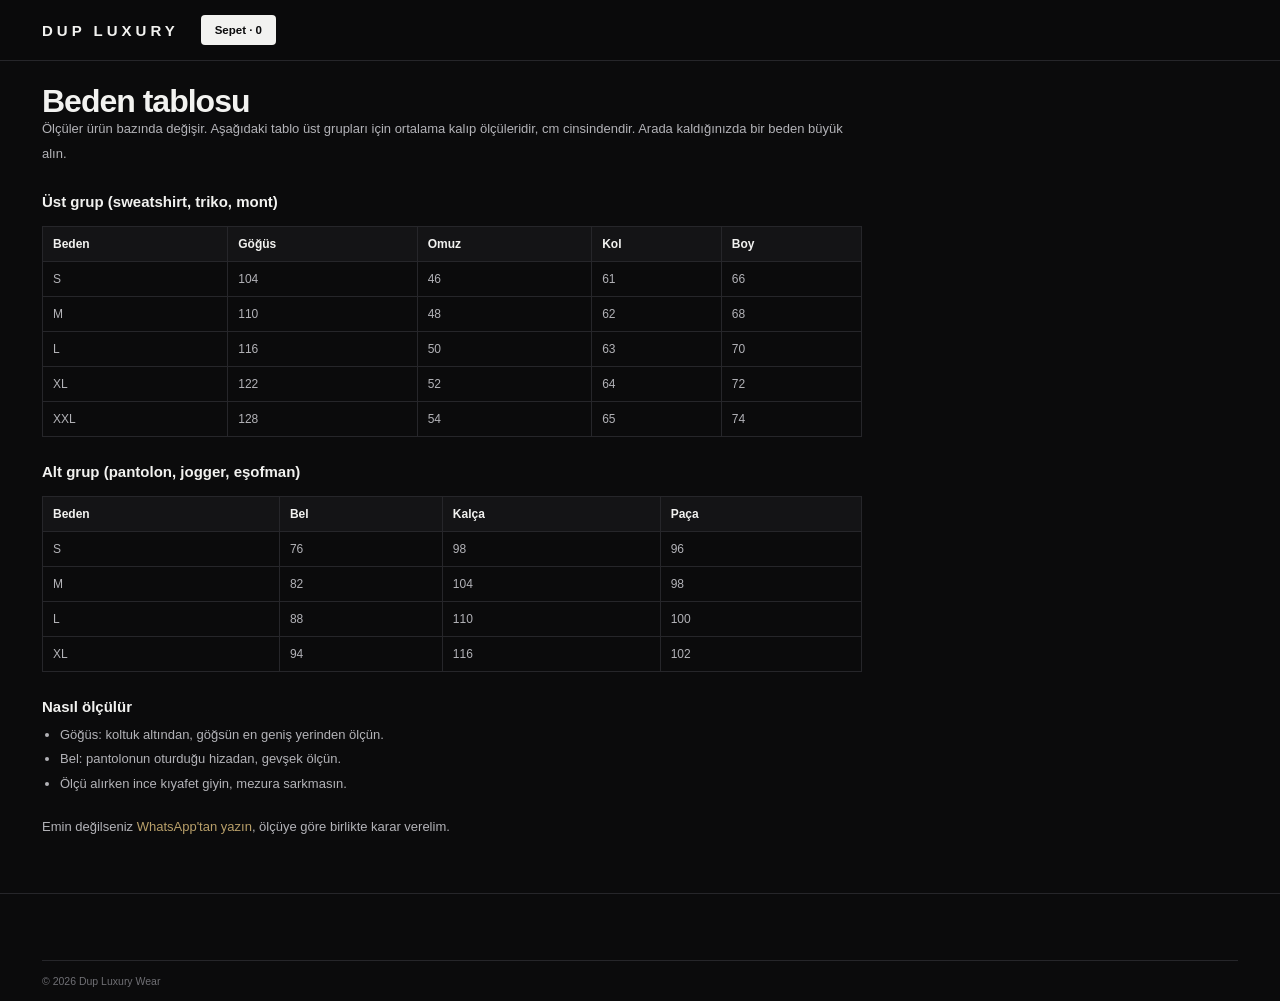
==== beden-tablosu.html @ 805fa88e "Add files via upload" ====
<!DOCTYPE html>
<html lang="tr">
<head>
<meta charset="UTF-8">
<meta name="viewport" content="width=device-width, initial-scale=1">
<title>Beden Tablosu — Dup Luxury Wear</title>
<link rel="stylesheet" href="assets/css/style.css">
</head>
<body>
<header><div class="nav"><a class="logo" href="index.html">DUP LUXURY</a><div class="acts"><a class="cart" href="#">Sepet · <span id="cnt">0</span></a></div></div></header>
<div class="wrap"><div class="page">
  <h1>Beden tablosu</h1>
  <p>Ölçüler ürün bazında değişir. Aşağıdaki tablo üst grupları için ortalama kalıp ölçüleridir, cm cinsindendir. Arada kaldığınızda bir beden büyük alın.</p>
  <h2>Üst grup (sweatshirt, triko, mont)</h2>
  <table>
    <tr><th>Beden</th><th>Göğüs</th><th>Omuz</th><th>Kol</th><th>Boy</th></tr>
    <tr><td>S</td><td>104</td><td>46</td><td>61</td><td>66</td></tr>
    <tr><td>M</td><td>110</td><td>48</td><td>62</td><td>68</td></tr>
    <tr><td>L</td><td>116</td><td>50</td><td>63</td><td>70</td></tr>
    <tr><td>XL</td><td>122</td><td>52</td><td>64</td><td>72</td></tr>
    <tr><td>XXL</td><td>128</td><td>54</td><td>65</td><td>74</td></tr>
  </table>
  <h2>Alt grup (pantolon, jogger, eşofman)</h2>
  <table>
    <tr><th>Beden</th><th>Bel</th><th>Kalça</th><th>Paça</th></tr>
    <tr><td>S</td><td>76</td><td>98</td><td>96</td></tr>
    <tr><td>M</td><td>82</td><td>104</td><td>98</td></tr>
    <tr><td>L</td><td>88</td><td>110</td><td>100</td></tr>
    <tr><td>XL</td><td>94</td><td>116</td><td>102</td></tr>
  </table>
  <h2>Nasıl ölçülür</h2>
  <ul>
    <li>Göğüs: koltuk altından, göğsün en geniş yerinden ölçün.</li>
    <li>Bel: pantolonun oturduğu hizadan, gevşek ölçün.</li>
    <li>Ölçü alırken ince kıyafet giyin, mezura sarkmasın.</li>
  </ul>
  <p style="margin-top:18px">Emin değilseniz <a href="iletisim.html" style="color:#b9a06a">WhatsApp'tan yazın</a>, ölçüye göre birlikte karar verelim.</p>
</div></div>
<footer><div class="wrap"><div class="fbot"><span>© 2026 Dup Luxury Wear</span></div></div></footer>
<script src="assets/js/main.js"></script>
</body>
</html>
---- assets/css/style.css ----
:root{--bg:#0b0b0c;--sf:#141416;--sf2:#1b1b1e;--ln:#26262a;--tx:#f2f2f0;--mu:#8c8c92;--gd:#b9a06a;--rd:#c2503f}
*{margin:0;padding:0;box-sizing:border-box}
body{background:var(--bg);color:var(--tx);font-family:'Helvetica Neue',Arial,sans-serif;-webkit-font-smoothing:antialiased;font-size:14px}
a{color:inherit;text-decoration:none}
img{display:block}
.wrap{max-width:1240px;margin:0 auto;padding:0 22px}
.demo{background:var(--gd);color:#0b0b0c;text-align:center;font-size:11px;font-weight:700;letter-spacing:1.4px;padding:7px}
header{position:sticky;top:0;z-index:60;background:rgba(11,11,12,.95);backdrop-filter:blur(10px);border-bottom:1px solid var(--ln)}
.nav{display:flex;align-items:center;gap:22px;padding:15px 22px;max-width:1240px;margin:0 auto}
.logo{font-size:15px;font-weight:700;letter-spacing:4px;white-space:nowrap}
.menu{display:flex;gap:20px;font-size:11.5px;color:var(--mu);letter-spacing:.6px;flex:1}
.menu a:hover{color:var(--tx)}
.acts{display:flex;gap:10px;align-items:center}
.acts a{font-size:11.5px;color:var(--mu)}
.cart{background:var(--tx);color:var(--bg)!important;font-size:11.5px;font-weight:700;padding:9px 14px;border-radius:4px}
.burger{display:none;font-size:18px;background:none;border:0;color:var(--tx);cursor:pointer}
.usp{display:grid;grid-template-columns:repeat(4,1fr);border-bottom:1px solid var(--ln)}
.usp div{padding:12px 8px;text-align:center;font-size:11px;color:var(--mu);border-right:1px solid var(--ln)}
.usp div:last-child{border:0}
.hero{display:grid;grid-template-columns:1.05fr .95fr;min-height:470px}
.hero-txt{padding:70px 44px 60px;max-width:600px;margin-left:auto}
.kick{font-size:10px;letter-spacing:2.8px;color:var(--gd);margin-bottom:14px}
h1{font-size:clamp(32px,5vw,54px);line-height:1.01;letter-spacing:-1.8px;font-weight:700}
.hero p{color:#a5a5aa;font-size:13.5px;line-height:1.7;margin-top:18px;max-width:390px}
.btns{display:flex;gap:10px;margin-top:28px;flex-wrap:wrap}
.btn{font-size:12px;font-weight:700;padding:13px 22px;border-radius:4px;border:1px solid transparent;cursor:pointer;font-family:inherit;display:inline-block}
.btn-p{background:var(--tx);color:var(--bg)}
.btn-s{background:none;color:var(--tx);border-color:#3a3a3f}
.btn-g{background:var(--gd);color:#0b0b0c}
.hero-img{background:#151517 center/cover no-repeat;position:relative}
.hero-img::after{content:"";position:absolute;inset:0;background:linear-gradient(90deg,rgba(11,11,12,.9),rgba(11,11,12,0) 60%)}
.sec{padding:52px 0 6px}
.sec-h{display:flex;justify-content:space-between;align-items:baseline;margin-bottom:20px;gap:12px;flex-wrap:wrap}
.sec-h h2{font-size:14px;letter-spacing:1.8px;font-weight:700}
.sec-h a{font-size:11.5px;color:var(--mu)}
.sec-h a:hover{color:var(--tx)}
.grid{display:grid;grid-template-columns:repeat(4,1fr);gap:14px}
.card{position:relative}
.thumb{position:relative;aspect-ratio:1/1.18;background:var(--sf2);border-radius:6px;overflow:hidden}
.thumb img{width:100%;height:100%;object-fit:cover;transition:transform .4s}
.card:hover .thumb img{transform:scale(1.05)}
.ph{display:flex;align-items:center;justify-content:center;width:100%;height:100%;background:linear-gradient(160deg,#1e1e22,#131315);font-size:26px;letter-spacing:6px;color:#4a4a50;font-weight:700}
.tag{position:absolute;top:9px;left:9px;font-size:9px;font-weight:800;letter-spacing:.5px;padding:3px 7px;border-radius:3px;z-index:2}
.tag.d{background:var(--gd);color:#0b0b0c}
.tag.n{background:var(--tx);color:var(--bg)}
.tag.x{background:#3a3a3f;color:#c9c9cd}
.tag.s{background:var(--rd);color:#fff}
.cname{font-size:12px;line-height:1.4;margin-top:9px;min-height:34px}
.cprice{font-size:11.5px;color:var(--mu);margin-top:4px}
.cprice s{margin-right:6px}
.cprice b{color:var(--tx);font-weight:700}
.tiles{display:grid;grid-template-columns:repeat(6,1fr);gap:10px}
.tile{position:relative;aspect-ratio:3/4;border-radius:6px;overflow:hidden;background:var(--sf2);display:flex;align-items:flex-end;padding:12px}
.tile img{position:absolute;inset:0;width:100%;height:100%;object-fit:cover;opacity:.75}
.tile span{position:relative;font-size:11.5px;font-weight:700;letter-spacing:.4px;text-shadow:0 1px 6px #000}
.band{margin:46px 0;padding:30px 28px;background:var(--sf);border:1px solid var(--ln);border-radius:10px;display:flex;justify-content:space-between;align-items:center;gap:22px;flex-wrap:wrap}
.band h3{font-size:16px;margin-bottom:7px}
.band p{font-size:12px;color:var(--mu);line-height:1.65;max-width:520px}
.brands{display:flex;gap:26px;flex-wrap:wrap;justify-content:space-between;padding:22px 0;border-top:1px solid var(--ln);border-bottom:1px solid var(--ln);font-size:12px;letter-spacing:1.4px;color:#5e5e64}
.split{display:grid;grid-template-columns:1fr 1fr;min-height:340px}
.split-img{background:#151517 center/cover no-repeat}
.split-txt{padding:46px 40px;display:flex;flex-direction:column;justify-content:center;background:var(--sf)}
.split-txt h3{font-size:24px;letter-spacing:-.8px;line-height:1.15}
.split-txt p{color:var(--mu);font-size:12.5px;line-height:1.7;margin-top:12px;max-width:380px}
footer{border-top:1px solid var(--ln);margin-top:44px;padding:38px 0 0}
.fcols{display:grid;grid-template-columns:repeat(4,1fr);gap:20px;font-size:11.5px;color:var(--mu);line-height:2.1}
.fcols h4{color:var(--tx);font-size:10px;letter-spacing:1.7px;margin-bottom:8px}
.fbot{display:flex;justify-content:space-between;gap:14px;flex-wrap:wrap;border-top:1px solid var(--ln);margin-top:28px;padding:14px 0;font-size:10.5px;color:#6f6f74}
.crumbs{font-size:11px;color:var(--mu);padding:18px 0}
.crumbs a:hover{color:var(--tx)}
.layout{display:grid;grid-template-columns:210px 1fr;gap:30px;padding-bottom:20px}
.side h4{font-size:10px;letter-spacing:1.6px;color:var(--tx);margin:22px 0 10px}
.side h4:first-child{margin-top:0}
.side a,.side label{display:block;font-size:11.5px;color:var(--mu);line-height:2.1;cursor:pointer}
.side a:hover,.side label:hover{color:var(--tx)}
.side input{accent-color:var(--gd);margin-right:6px}
.toolbar{display:flex;justify-content:space-between;align-items:center;gap:12px;flex-wrap:wrap;padding-bottom:16px;border-bottom:1px solid var(--ln);margin-bottom:18px;font-size:11.5px;color:var(--mu)}
select{background:var(--sf);color:var(--tx);border:1px solid var(--ln);border-radius:4px;padding:8px 10px;font-size:11.5px;font-family:inherit}
.pager{display:flex;gap:6px;justify-content:center;padding:34px 0 0}
.pager a{font-size:11.5px;padding:8px 13px;border:1px solid var(--ln);border-radius:4px;color:var(--mu)}
.pager a.on{background:var(--tx);color:var(--bg);border-color:var(--tx);font-weight:700}
.pdp{display:grid;grid-template-columns:1.15fr 1fr;gap:34px;padding-bottom:20px}
.gal-main{aspect-ratio:1/1.15;background:var(--sf2);border-radius:8px;overflow:hidden}
.gal-main img{width:100%;height:100%;object-fit:cover}
.gal-thumbs{display:flex;gap:8px;margin-top:8px}
.gal-thumbs div{width:64px;aspect-ratio:1;border-radius:4px;overflow:hidden;background:var(--sf2);border:1px solid transparent;cursor:pointer}
.gal-thumbs div.on{border-color:var(--gd)}
.gal-thumbs img{width:100%;height:100%;object-fit:cover}
.pdp h1{font-size:26px;letter-spacing:-.8px;line-height:1.2}
.pdp .pp{font-size:20px;font-weight:700;margin:12px 0 4px}
.pdp .pp s{font-size:13px;color:var(--mu);font-weight:400;margin-right:8px}
.pdp .inst{font-size:11px;color:var(--gd)}
.sizes{display:flex;gap:7px;flex-wrap:wrap;margin:18px 0}
.size{border:1px solid var(--ln);background:none;color:var(--tx);font-size:11.5px;padding:9px 14px;border-radius:4px;cursor:pointer;font-family:inherit}
.size.on{background:var(--tx);color:var(--bg);border-color:var(--tx);font-weight:700}
.row{display:flex;gap:10px;margin:16px 0}
.row .btn{flex:1;text-align:center}
.acc{border-top:1px solid var(--ln);margin-top:20px}
.acc details{border-bottom:1px solid var(--ln)}
.acc summary{font-size:12px;padding:14px 0;cursor:pointer;list-style:none}
.acc summary::-webkit-details-marker{display:none}
.acc p{font-size:11.5px;color:var(--mu);line-height:1.8;padding-bottom:14px}
.page{max-width:820px;padding:24px 0 10px}
.page h1{font-size:32px;letter-spacing:-1px}
.page h2{font-size:15px;margin:26px 0 8px}
.page p,.page li{font-size:13px;color:#b3b3b8;line-height:1.9}
.page ul{padding-left:18px;margin-top:8px}
table{width:100%;border-collapse:collapse;margin-top:16px;font-size:12px}
th,td{border:1px solid var(--ln);padding:10px;text-align:left;color:#b3b3b8}
th{background:var(--sf);color:var(--tx);font-weight:700}
.field{margin-bottom:14px}
.field label{display:block;font-size:11px;color:var(--mu);margin-bottom:6px}
.field input,.field textarea{width:100%;background:var(--sf);border:1px solid var(--ln);border-radius:4px;padding:11px;color:var(--tx);font-size:12.5px;font-family:inherit}
.toast{position:fixed;bottom:22px;left:50%;transform:translateX(-50%);background:var(--tx);color:var(--bg);font-size:12px;font-weight:700;padding:12px 20px;border-radius:5px;z-index:200;display:none}
.toast.on{display:block}
@media(max-width:960px){.grid{grid-template-columns:repeat(2,1fr)}.tiles{grid-template-columns:repeat(3,1fr)}.menu{display:none}.burger{display:block}.hero{grid-template-columns:1fr}.hero-txt{padding:44px 22px;margin:0}.hero-img{min-height:280px;order:-1}.usp{grid-template-columns:repeat(2,1fr)}.usp div:nth-child(2){border-right:0}.layout{grid-template-columns:1fr}.side{display:none}.pdp{grid-template-columns:1fr}.split{grid-template-columns:1fr}.fcols{grid-template-columns:repeat(2,1fr)}.menu.open{display:flex;position:absolute;top:100%;left:0;right:0;background:var(--bg);flex-direction:column;padding:18px 22px;border-bottom:1px solid var(--ln)}}
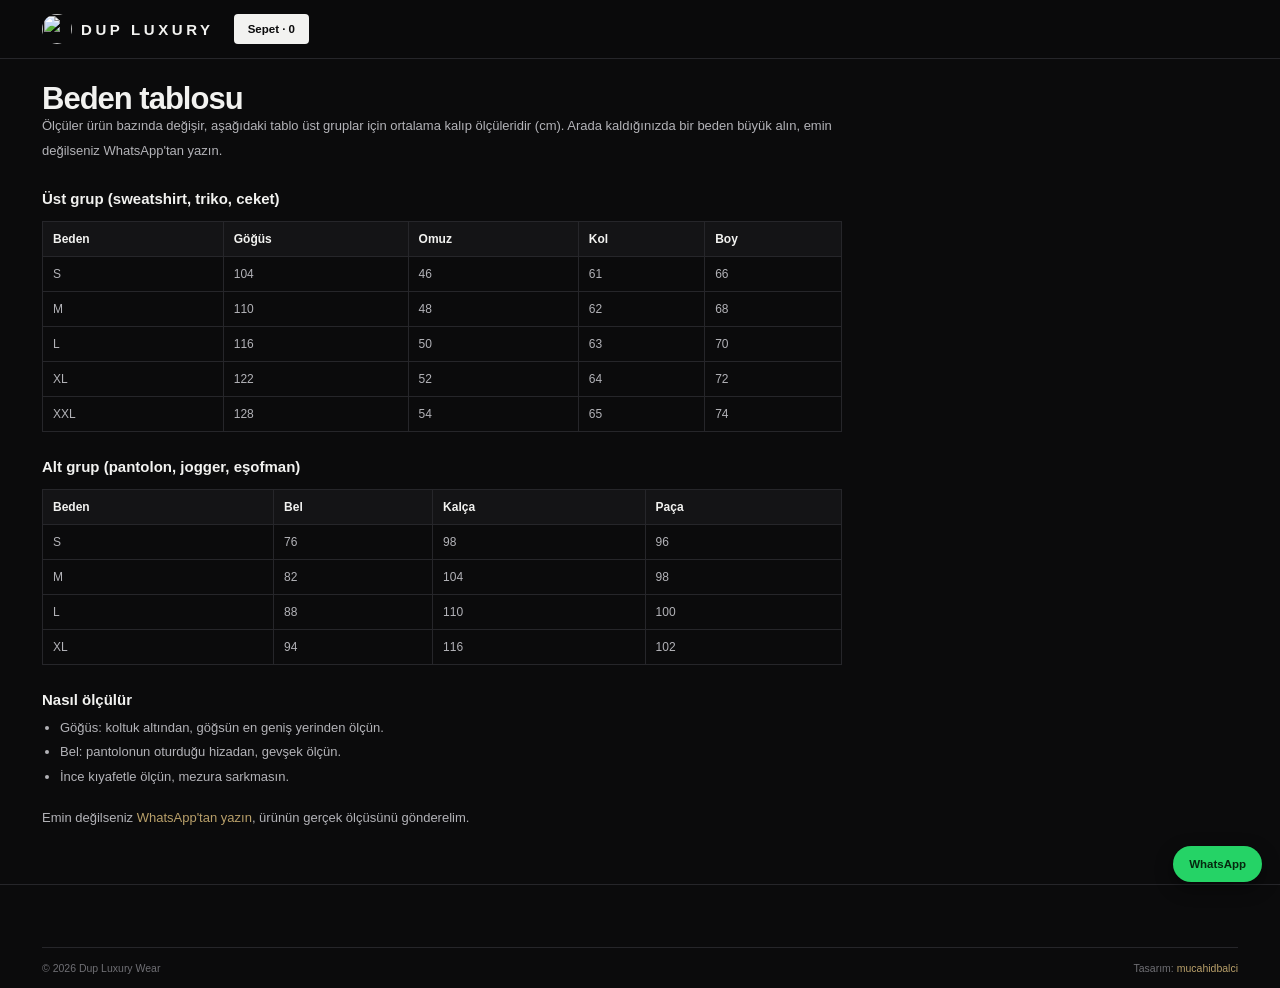
==== commit 598cb3c1: "Update beden-tablosu.html" ====
--- a/beden-tablosu.html
+++ b/beden-tablosu.html
@@ -3,15 +3,15 @@
 <head>
 <meta charset="UTF-8">
 <meta name="viewport" content="width=device-width, initial-scale=1">
-<title>Beden Tablosu — Dup Luxury Wear</title>
+<title>Beden tablosu — Dup Luxury Wear</title>
 <link rel="stylesheet" href="assets/css/style.css">
 </head>
 <body>
-<header><div class="nav"><a class="logo" href="index.html">DUP LUXURY</a><div class="acts"><a class="cart" href="#">Sepet · <span id="cnt">0</span></a></div></div></header>
+<header><div class="nav"><a class="logo" href="index.html"><img src="https://cdn.shopier.app/logo_234/DupLuxuryWearr5026_4E09C418-09DF-4D69-A087-E4B44A6AD1F6.png" alt=""><span>DUP LUXURY</span></a><div class="acts"><a class="cart" href="#">Sepet · <span id="cnt">0</span></a></div></div></header>
 <div class="wrap"><div class="page">
   <h1>Beden tablosu</h1>
-  <p>Ölçüler ürün bazında değişir. Aşağıdaki tablo üst grupları için ortalama kalıp ölçüleridir, cm cinsindendir. Arada kaldığınızda bir beden büyük alın.</p>
-  <h2>Üst grup (sweatshirt, triko, mont)</h2>
+  <p>Ölçüler ürün bazında değişir, aşağıdaki tablo üst gruplar için ortalama kalıp ölçüleridir (cm). Arada kaldığınızda bir beden büyük alın, emin değilseniz WhatsApp'tan yazın.</p>
+  <h2>Üst grup (sweatshirt, triko, ceket)</h2>
   <table>
     <tr><th>Beden</th><th>Göğüs</th><th>Omuz</th><th>Kol</th><th>Boy</th></tr>
     <tr><td>S</td><td>104</td><td>46</td><td>61</td><td>66</td></tr>
@@ -32,11 +32,11 @@
   <ul>
     <li>Göğüs: koltuk altından, göğsün en geniş yerinden ölçün.</li>
     <li>Bel: pantolonun oturduğu hizadan, gevşek ölçün.</li>
-    <li>Ölçü alırken ince kıyafet giyin, mezura sarkmasın.</li>
+    <li>İnce kıyafetle ölçün, mezura sarkmasın.</li>
   </ul>
-  <p style="margin-top:18px">Emin değilseniz <a href="iletisim.html" style="color:#b9a06a">WhatsApp'tan yazın</a>, ölçüye göre birlikte karar verelim.</p>
+  <p style="margin-top:16px">Emin değilseniz <a href="https://wa.me/905315595503" target="_blank" rel="noopener" style="color:#b9a06a">WhatsApp'tan yazın</a>, ürünün gerçek ölçüsünü gönderelim.</p>
 </div></div>
-<footer><div class="wrap"><div class="fbot"><span>© 2026 Dup Luxury Wear</span></div></div></footer>
+<footer><div class="wrap"><div class="fbot"><span>© 2026 Dup Luxury Wear</span><span class="sig">Tasarım: <a href="https://mucahidbalci.github.io" target="_blank" rel="noopener">mucahidbalci</a></span></div></div></footer>
 <script src="assets/js/main.js"></script>
 </body>
-</html>+</html>
--- a/assets/css/style.css
+++ b/assets/css/style.css
@@ -1,4 +1,4 @@
-:root{--bg:#0b0b0c;--sf:#141416;--sf2:#1b1b1e;--ln:#26262a;--tx:#f2f2f0;--mu:#8c8c92;--gd:#b9a06a;--rd:#c2503f}
+:root{--bg:#0b0b0c;--sf:#141416;--sf2:#1b1b1e;--ln:#26262a;--tx:#f2f2f0;--mu:#8c8c92;--gd:#b9a06a;--rd:#b8402f}
 *{margin:0;padding:0;box-sizing:border-box}
 body{background:var(--bg);color:var(--tx);font-family:'Helvetica Neue',Arial,sans-serif;-webkit-font-smoothing:antialiased;font-size:14px}
 a{color:inherit;text-decoration:none}
@@ -6,88 +6,98 @@
 .wrap{max-width:1240px;margin:0 auto;padding:0 22px}
 .demo{background:var(--gd);color:#0b0b0c;text-align:center;font-size:11px;font-weight:700;letter-spacing:1.4px;padding:7px}
 header{position:sticky;top:0;z-index:60;background:rgba(11,11,12,.95);backdrop-filter:blur(10px);border-bottom:1px solid var(--ln)}
-.nav{display:flex;align-items:center;gap:22px;padding:15px 22px;max-width:1240px;margin:0 auto}
-.logo{font-size:15px;font-weight:700;letter-spacing:4px;white-space:nowrap}
-.menu{display:flex;gap:20px;font-size:11.5px;color:var(--mu);letter-spacing:.6px;flex:1}
+.nav{display:flex;align-items:center;gap:20px;padding:14px 22px;max-width:1240px;margin:0 auto}
+.logo{display:flex;align-items:center;gap:9px;white-space:nowrap}
+.logo img{width:30px;height:30px;border-radius:50%;object-fit:cover}
+.logo span{font-size:15px;font-weight:700;letter-spacing:3.6px}
+.menu{display:flex;gap:18px;font-size:11.5px;color:var(--mu);letter-spacing:.5px;flex:1}
 .menu a:hover{color:var(--tx)}
 .acts{display:flex;gap:10px;align-items:center}
 .acts a{font-size:11.5px;color:var(--mu)}
 .cart{background:var(--tx);color:var(--bg)!important;font-size:11.5px;font-weight:700;padding:9px 14px;border-radius:4px}
-.burger{display:none;font-size:18px;background:none;border:0;color:var(--tx);cursor:pointer}
+.burger{display:none;background:none;border:0;color:var(--tx);font-size:18px;cursor:pointer}
 .usp{display:grid;grid-template-columns:repeat(4,1fr);border-bottom:1px solid var(--ln)}
 .usp div{padding:12px 8px;text-align:center;font-size:11px;color:var(--mu);border-right:1px solid var(--ln)}
 .usp div:last-child{border:0}
-.hero{display:grid;grid-template-columns:1.05fr .95fr;min-height:470px}
-.hero-txt{padding:70px 44px 60px;max-width:600px;margin-left:auto}
+.hero{display:grid;grid-template-columns:1.02fr .98fr;min-height:480px}
+.hero-txt{padding:70px 42px 60px;max-width:590px;margin-left:auto}
 .kick{font-size:10px;letter-spacing:2.8px;color:var(--gd);margin-bottom:14px}
-h1{font-size:clamp(32px,5vw,54px);line-height:1.01;letter-spacing:-1.8px;font-weight:700}
+h1{font-size:clamp(31px,5vw,54px);line-height:1.01;letter-spacing:-1.8px;font-weight:700}
 .hero p{color:#a5a5aa;font-size:13.5px;line-height:1.7;margin-top:18px;max-width:390px}
-.btns{display:flex;gap:10px;margin-top:28px;flex-wrap:wrap}
-.btn{font-size:12px;font-weight:700;padding:13px 22px;border-radius:4px;border:1px solid transparent;cursor:pointer;font-family:inherit;display:inline-block}
+.btns{display:flex;gap:10px;margin-top:26px;flex-wrap:wrap}
+.btn{font-size:12px;font-weight:700;padding:13px 21px;border-radius:4px;border:1px solid transparent;cursor:pointer;font-family:inherit;display:inline-block}
 .btn-p{background:var(--tx);color:var(--bg)}
 .btn-s{background:none;color:var(--tx);border-color:#3a3a3f}
 .btn-g{background:var(--gd);color:#0b0b0c}
 .hero-img{background:#151517 center/cover no-repeat;position:relative}
-.hero-img::after{content:"";position:absolute;inset:0;background:linear-gradient(90deg,rgba(11,11,12,.9),rgba(11,11,12,0) 60%)}
-.sec{padding:52px 0 6px}
-.sec-h{display:flex;justify-content:space-between;align-items:baseline;margin-bottom:20px;gap:12px;flex-wrap:wrap}
-.sec-h h2{font-size:14px;letter-spacing:1.8px;font-weight:700}
+.hero-img::after{content:"";position:absolute;inset:0;background:linear-gradient(90deg,rgba(11,11,12,.85),rgba(11,11,12,0) 55%)}
+.sec{padding:48px 0 6px}
+.sec-h{display:flex;justify-content:space-between;align-items:baseline;gap:12px;flex-wrap:wrap;margin-bottom:18px}
+.sec-h h2{font-size:13px;letter-spacing:1.8px;font-weight:700}
 .sec-h a{font-size:11.5px;color:var(--mu)}
 .sec-h a:hover{color:var(--tx)}
 .grid{display:grid;grid-template-columns:repeat(4,1fr);gap:14px}
-.card{position:relative}
-.thumb{position:relative;aspect-ratio:1/1.18;background:var(--sf2);border-radius:6px;overflow:hidden}
+.card{background:var(--sf);border:1px solid var(--ln);border-radius:8px;overflow:hidden;display:flex;flex-direction:column}
+.thumb{position:relative;aspect-ratio:1;background:var(--sf2);overflow:hidden}
 .thumb img{width:100%;height:100%;object-fit:cover;transition:transform .4s}
 .card:hover .thumb img{transform:scale(1.05)}
-.ph{display:flex;align-items:center;justify-content:center;width:100%;height:100%;background:linear-gradient(160deg,#1e1e22,#131315);font-size:26px;letter-spacing:6px;color:#4a4a50;font-weight:700}
 .tag{position:absolute;top:9px;left:9px;font-size:9px;font-weight:800;letter-spacing:.5px;padding:3px 7px;border-radius:3px;z-index:2}
 .tag.d{background:var(--gd);color:#0b0b0c}
 .tag.n{background:var(--tx);color:var(--bg)}
 .tag.x{background:#3a3a3f;color:#c9c9cd}
 .tag.s{background:var(--rd);color:#fff}
-.cname{font-size:12px;line-height:1.4;margin-top:9px;min-height:34px}
-.cprice{font-size:11.5px;color:var(--mu);margin-top:4px}
-.cprice s{margin-right:6px}
+.cbody{padding:11px 12px 12px;display:flex;flex-direction:column;flex:1}
+.cname{font-size:11.5px;line-height:1.4;min-height:32px}
+.cprice{font-size:11.5px;color:var(--mu);margin-top:5px}
+.cprice s{margin-right:5px}
 .cprice b{color:var(--tx);font-weight:700}
+.buy{margin-top:10px;display:block;text-align:center;background:var(--tx);color:var(--bg);font-size:11px;font-weight:700;padding:9px;border-radius:4px}
+.buy:hover{background:#dcdcd8}
+.buy.off{background:#2a2a2e;color:#9a9aa0}
 .tiles{display:grid;grid-template-columns:repeat(6,1fr);gap:10px}
-.tile{position:relative;aspect-ratio:3/4;border-radius:6px;overflow:hidden;background:var(--sf2);display:flex;align-items:flex-end;padding:12px}
-.tile img{position:absolute;inset:0;width:100%;height:100%;object-fit:cover;opacity:.75}
-.tile span{position:relative;font-size:11.5px;font-weight:700;letter-spacing:.4px;text-shadow:0 1px 6px #000}
-.band{margin:46px 0;padding:30px 28px;background:var(--sf);border:1px solid var(--ln);border-radius:10px;display:flex;justify-content:space-between;align-items:center;gap:22px;flex-wrap:wrap}
+.tile{position:relative;aspect-ratio:3/3.7;border-radius:7px;overflow:hidden;background:var(--sf2);display:flex;align-items:flex-end;padding:11px}
+.tile img{position:absolute;inset:0;width:100%;height:100%;object-fit:cover;opacity:.82;transition:transform .4s}
+.tile:hover img{transform:scale(1.05)}
+.tile::after{content:"";position:absolute;inset:0;background:linear-gradient(to top,rgba(0,0,0,.8),rgba(0,0,0,.05) 60%)}
+.tile span{position:relative;z-index:2;font-size:11.5px;font-weight:700;text-shadow:0 1px 6px #000}
+.band{margin:44px 0;padding:28px 26px;background:var(--sf);border:1px solid var(--ln);border-radius:10px;display:flex;justify-content:space-between;align-items:center;gap:22px;flex-wrap:wrap}
 .band h3{font-size:16px;margin-bottom:7px}
 .band p{font-size:12px;color:var(--mu);line-height:1.65;max-width:520px}
-.brands{display:flex;gap:26px;flex-wrap:wrap;justify-content:space-between;padding:22px 0;border-top:1px solid var(--ln);border-bottom:1px solid var(--ln);font-size:12px;letter-spacing:1.4px;color:#5e5e64}
+.band.dark{background:#101a13;border-color:#1f3326}
 .split{display:grid;grid-template-columns:1fr 1fr;min-height:340px}
-.split-img{background:#151517 center/cover no-repeat}
-.split-txt{padding:46px 40px;display:flex;flex-direction:column;justify-content:center;background:var(--sf)}
-.split-txt h3{font-size:24px;letter-spacing:-.8px;line-height:1.15}
-.split-txt p{color:var(--mu);font-size:12.5px;line-height:1.7;margin-top:12px;max-width:380px}
-footer{border-top:1px solid var(--ln);margin-top:44px;padding:38px 0 0}
+.split-img{background:var(--sf2) center/cover no-repeat}
+.split-txt{padding:44px 40px;display:flex;flex-direction:column;justify-content:center;background:var(--sf)}
+.split-txt h3{font-size:23px;letter-spacing:-.8px;line-height:1.18}
+.split-txt p{color:var(--mu);font-size:12.5px;line-height:1.75;margin-top:12px;max-width:380px}
+footer{border-top:1px solid var(--ln);margin-top:44px;padding:36px 0 0}
 .fcols{display:grid;grid-template-columns:repeat(4,1fr);gap:20px;font-size:11.5px;color:var(--mu);line-height:2.1}
-.fcols h4{color:var(--tx);font-size:10px;letter-spacing:1.7px;margin-bottom:8px}
-.fbot{display:flex;justify-content:space-between;gap:14px;flex-wrap:wrap;border-top:1px solid var(--ln);margin-top:28px;padding:14px 0;font-size:10.5px;color:#6f6f74}
+.fcols h4{color:var(--tx);font-size:10px;letter-spacing:1.6px;margin-bottom:8px}
+.fbot{display:flex;justify-content:space-between;gap:14px;flex-wrap:wrap;border-top:1px solid var(--ln);margin-top:26px;padding:14px 0;font-size:10.5px;color:#6f6f74}
+.sig a{color:var(--gd)}
 .crumbs{font-size:11px;color:var(--mu);padding:18px 0}
 .crumbs a:hover{color:var(--tx)}
-.layout{display:grid;grid-template-columns:210px 1fr;gap:30px;padding-bottom:20px}
-.side h4{font-size:10px;letter-spacing:1.6px;color:var(--tx);margin:22px 0 10px}
+.layout{display:grid;grid-template-columns:206px 1fr;gap:30px;padding-bottom:20px}
+.side h4{font-size:10px;letter-spacing:1.5px;margin:20px 0 9px}
 .side h4:first-child{margin-top:0}
-.side a,.side label{display:block;font-size:11.5px;color:var(--mu);line-height:2.1;cursor:pointer}
-.side a:hover,.side label:hover{color:var(--tx)}
-.side input{accent-color:var(--gd);margin-right:6px}
-.toolbar{display:flex;justify-content:space-between;align-items:center;gap:12px;flex-wrap:wrap;padding-bottom:16px;border-bottom:1px solid var(--ln);margin-bottom:18px;font-size:11.5px;color:var(--mu)}
+.side a{display:block;font-size:11.5px;color:var(--mu);line-height:2.1}
+.side a:hover{color:var(--tx)}
+.toolbar{display:flex;justify-content:space-between;align-items:center;gap:12px;flex-wrap:wrap;padding-bottom:15px;border-bottom:1px solid var(--ln);margin-bottom:18px;font-size:11.5px;color:var(--mu)}
+.chips{display:flex;gap:7px;flex-wrap:wrap}
+.chip{border:1px solid var(--ln);background:none;color:var(--mu);font-size:11px;padding:7px 13px;border-radius:20px;cursor:pointer;font-family:inherit}
+.chip.on{background:var(--tx);color:var(--bg);border-color:var(--tx);font-weight:700}
 select{background:var(--sf);color:var(--tx);border:1px solid var(--ln);border-radius:4px;padding:8px 10px;font-size:11.5px;font-family:inherit}
-.pager{display:flex;gap:6px;justify-content:center;padding:34px 0 0}
+.pager{display:flex;gap:6px;justify-content:center;padding:32px 0 0}
 .pager a{font-size:11.5px;padding:8px 13px;border:1px solid var(--ln);border-radius:4px;color:var(--mu)}
 .pager a.on{background:var(--tx);color:var(--bg);border-color:var(--tx);font-weight:700}
-.pdp{display:grid;grid-template-columns:1.15fr 1fr;gap:34px;padding-bottom:20px}
-.gal-main{aspect-ratio:1/1.15;background:var(--sf2);border-radius:8px;overflow:hidden}
+.pdp{display:grid;grid-template-columns:1.12fr 1fr;gap:34px;padding-bottom:20px}
+.gal-main{aspect-ratio:1/1.12;background:var(--sf2);border-radius:8px;overflow:hidden;border:1px solid var(--ln)}
 .gal-main img{width:100%;height:100%;object-fit:cover}
-.gal-thumbs{display:flex;gap:8px;margin-top:8px}
+.gal-thumbs{display:flex;gap:8px;margin-top:8px;flex-wrap:wrap}
 .gal-thumbs div{width:64px;aspect-ratio:1;border-radius:4px;overflow:hidden;background:var(--sf2);border:1px solid transparent;cursor:pointer}
 .gal-thumbs div.on{border-color:var(--gd)}
 .gal-thumbs img{width:100%;height:100%;object-fit:cover}
-.pdp h1{font-size:26px;letter-spacing:-.8px;line-height:1.2}
-.pdp .pp{font-size:20px;font-weight:700;margin:12px 0 4px}
+.pdp h1{font-size:25px;letter-spacing:-.8px;line-height:1.2}
+.pdp .pp{font-size:21px;font-weight:700;margin:12px 0 4px}
 .pdp .pp s{font-size:13px;color:var(--mu);font-weight:400;margin-right:8px}
 .pdp .inst{font-size:11px;color:var(--gd)}
 .sizes{display:flex;gap:7px;flex-wrap:wrap;margin:18px 0}
@@ -95,17 +105,17 @@
 .size.on{background:var(--tx);color:var(--bg);border-color:var(--tx);font-weight:700}
 .row{display:flex;gap:10px;margin:16px 0}
 .row .btn{flex:1;text-align:center}
-.acc{border-top:1px solid var(--ln);margin-top:20px}
+.acc{border-top:1px solid var(--ln);margin-top:18px}
 .acc details{border-bottom:1px solid var(--ln)}
 .acc summary{font-size:12px;padding:14px 0;cursor:pointer;list-style:none}
 .acc summary::-webkit-details-marker{display:none}
-.acc p{font-size:11.5px;color:var(--mu);line-height:1.8;padding-bottom:14px}
-.page{max-width:820px;padding:24px 0 10px}
-.page h1{font-size:32px;letter-spacing:-1px}
+.acc p{font-size:11.5px;color:var(--mu);line-height:1.8;padding-bottom:14px;white-space:pre-line}
+.page{max-width:800px;padding:24px 0 10px}
+.page h1{font-size:31px;letter-spacing:-1px}
 .page h2{font-size:15px;margin:26px 0 8px}
 .page p,.page li{font-size:13px;color:#b3b3b8;line-height:1.9}
 .page ul{padding-left:18px;margin-top:8px}
-table{width:100%;border-collapse:collapse;margin-top:16px;font-size:12px}
+table{width:100%;border-collapse:collapse;margin-top:14px;font-size:12px}
 th,td{border:1px solid var(--ln);padding:10px;text-align:left;color:#b3b3b8}
 th{background:var(--sf);color:var(--tx);font-weight:700}
 .field{margin-bottom:14px}
@@ -113,4 +123,5 @@
 .field input,.field textarea{width:100%;background:var(--sf);border:1px solid var(--ln);border-radius:4px;padding:11px;color:var(--tx);font-size:12.5px;font-family:inherit}
 .toast{position:fixed;bottom:22px;left:50%;transform:translateX(-50%);background:var(--tx);color:var(--bg);font-size:12px;font-weight:700;padding:12px 20px;border-radius:5px;z-index:200;display:none}
 .toast.on{display:block}
-@media(max-width:960px){.grid{grid-template-columns:repeat(2,1fr)}.tiles{grid-template-columns:repeat(3,1fr)}.menu{display:none}.burger{display:block}.hero{grid-template-columns:1fr}.hero-txt{padding:44px 22px;margin:0}.hero-img{min-height:280px;order:-1}.usp{grid-template-columns:repeat(2,1fr)}.usp div:nth-child(2){border-right:0}.layout{grid-template-columns:1fr}.side{display:none}.pdp{grid-template-columns:1fr}.split{grid-template-columns:1fr}.fcols{grid-template-columns:repeat(2,1fr)}.menu.open{display:flex;position:absolute;top:100%;left:0;right:0;background:var(--bg);flex-direction:column;padding:18px 22px;border-bottom:1px solid var(--ln)}}+.wafloat{position:fixed;right:18px;bottom:18px;background:#25d366;color:#06280f;font-size:11.5px;font-weight:800;padding:12px 16px;border-radius:30px;z-index:150;box-shadow:0 6px 18px rgba(0,0,0,.45)}
+@media(max-width:960px){.grid{grid-template-columns:repeat(2,1fr)}.tiles{grid-template-columns:repeat(3,1fr)}.menu{display:none}.burger{display:block}.menu.open{display:flex;position:absolute;top:100%;left:0;right:0;background:var(--bg);flex-direction:column;padding:18px 22px;border-bottom:1px solid var(--ln)}.hero{grid-template-columns:1fr}.hero-txt{padding:40px 22px;margin:0}.hero-img{min-height:300px;order:-1}.usp{grid-template-columns:repeat(2,1fr)}.usp div:nth-child(2){border-right:0}.layout{grid-template-columns:1fr}.side{display:none}.pdp{grid-template-columns:1fr}.split{grid-template-columns:1fr}.fcols{grid-template-columns:repeat(2,1fr)}}
